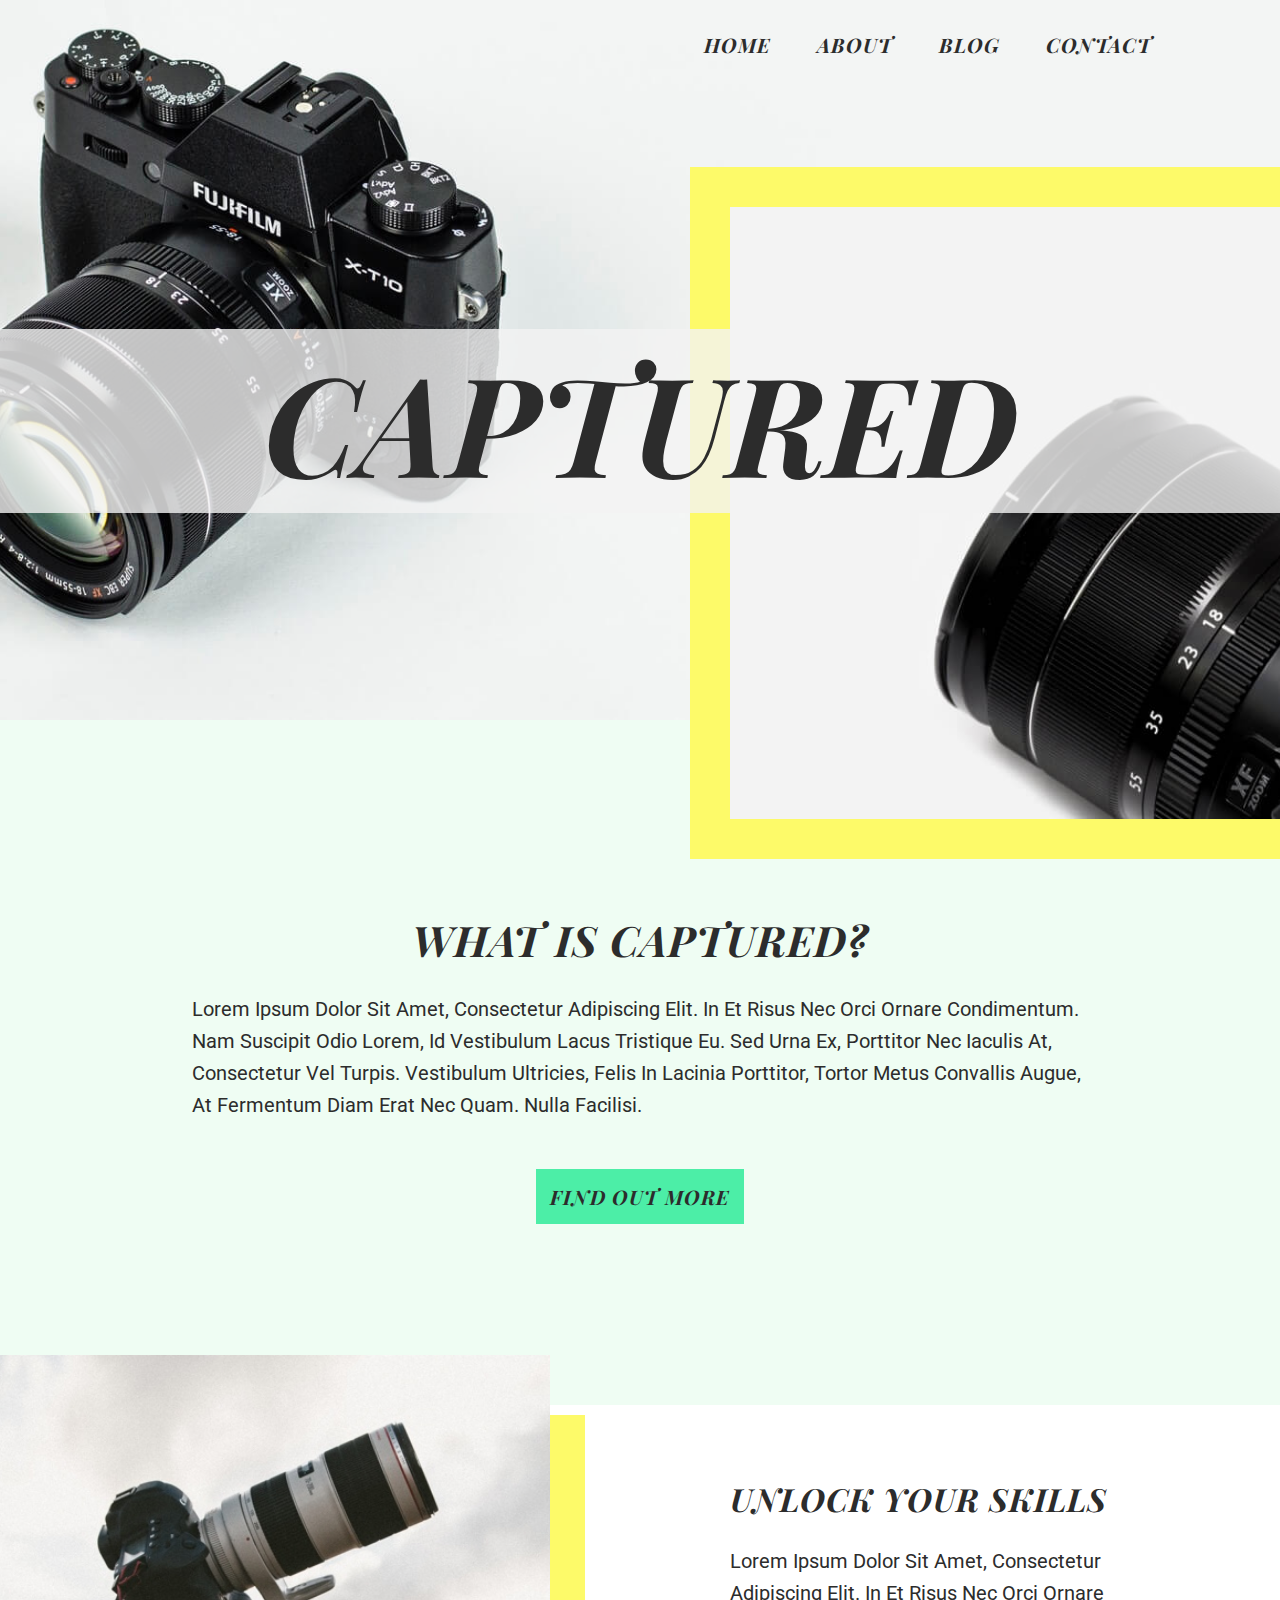
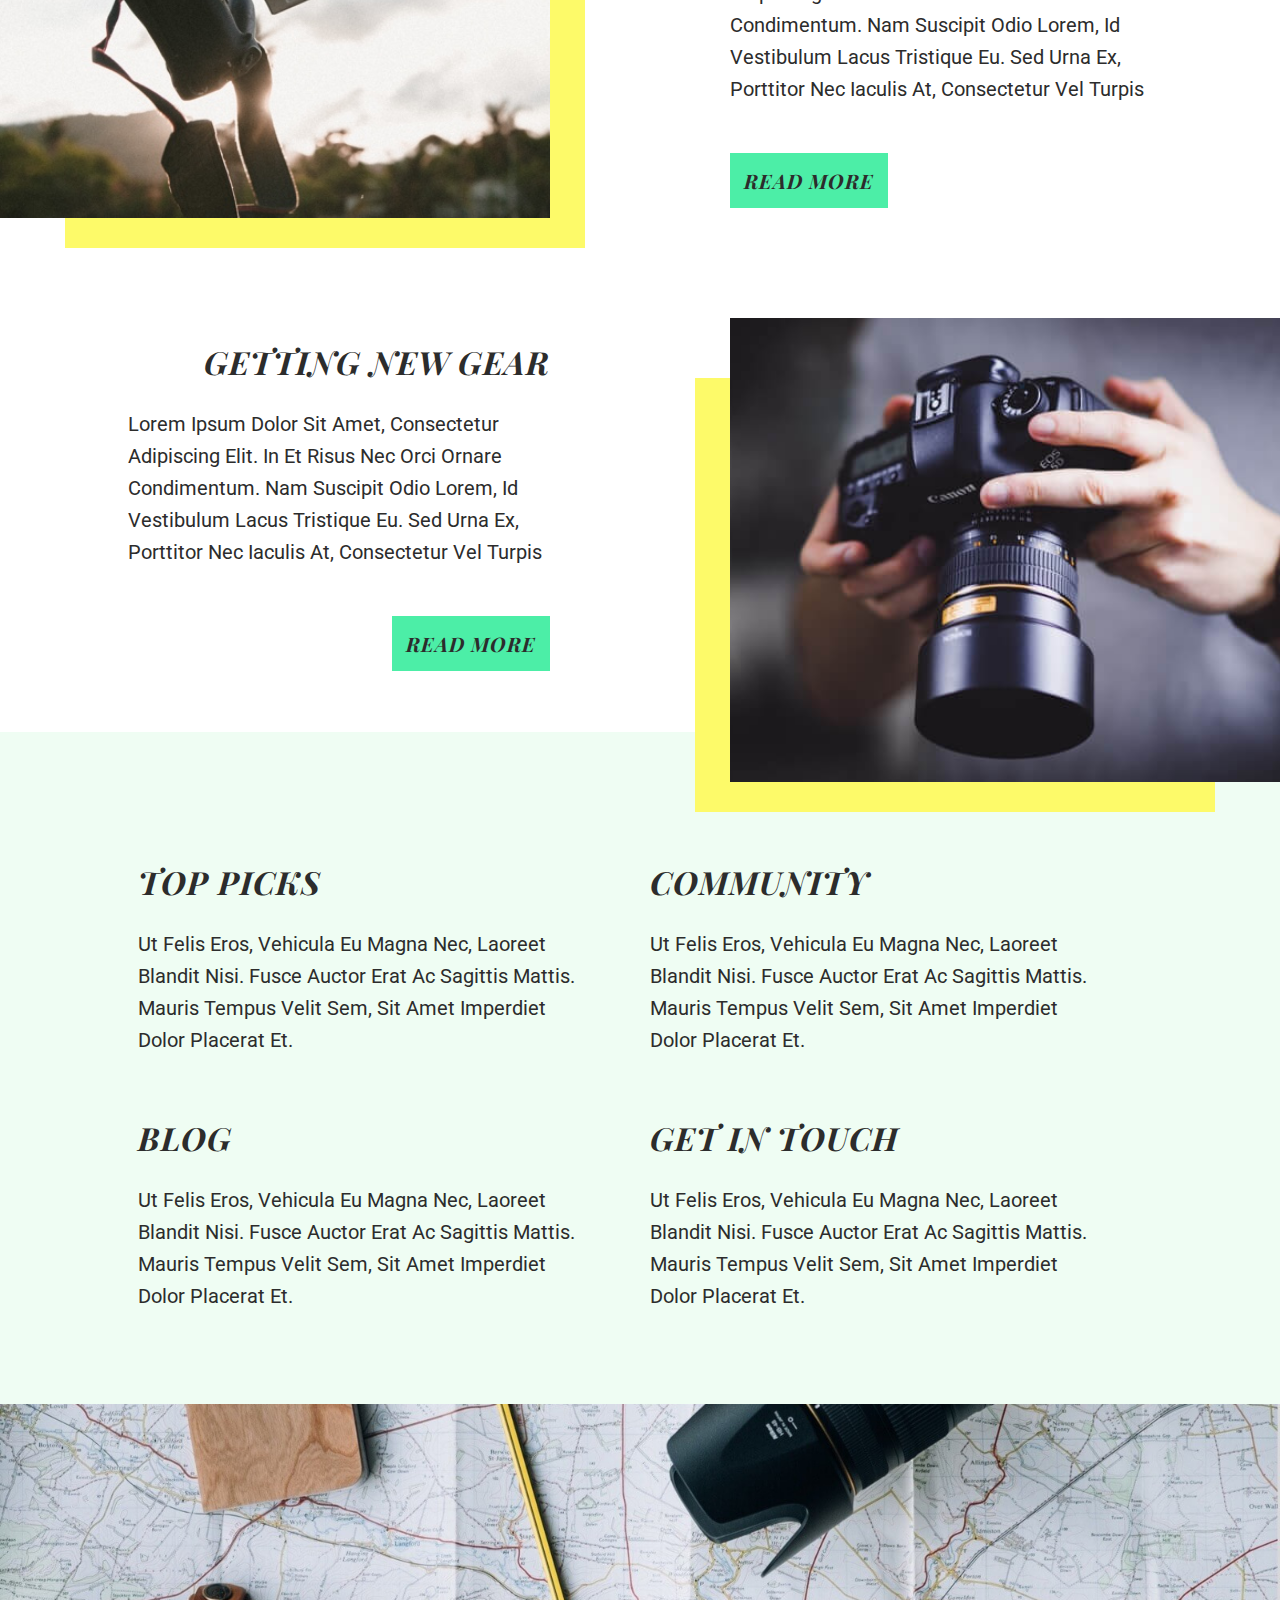
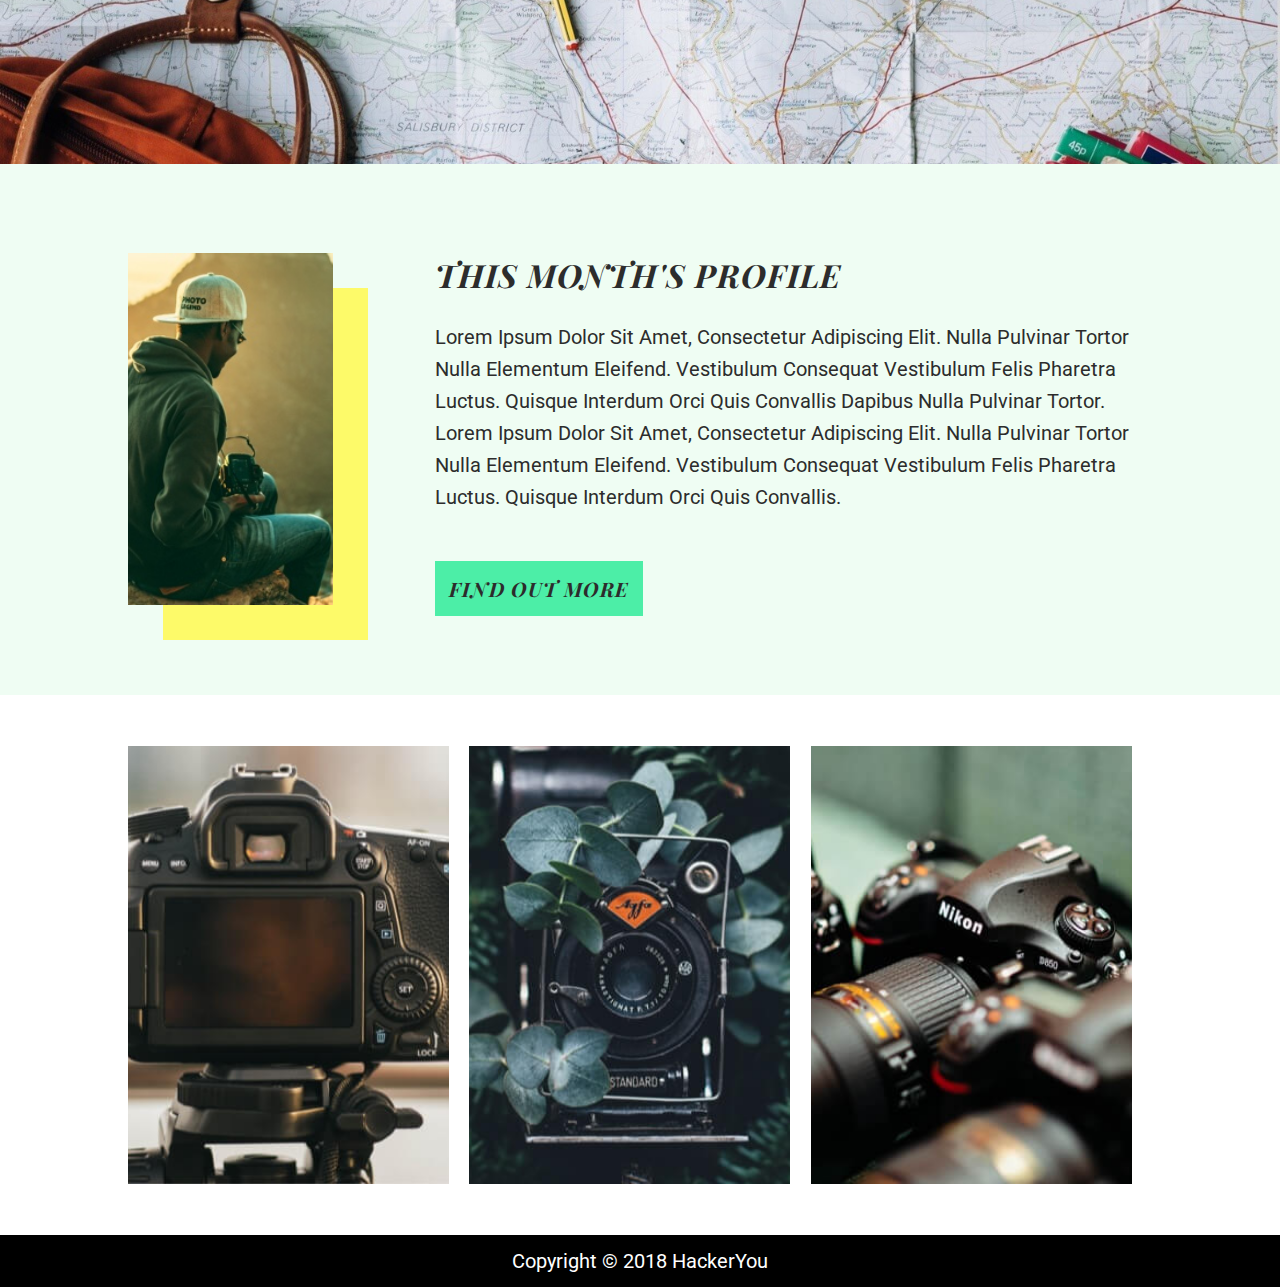
==== index.html @ b3a4dc5b "final project2 folders,files,assets,ingoredfiles" ====
<!DOCTYPE html>
<html lang="en">
<head>
    <meta charset="UTF-8">
    <meta name="viewport" content="width=device-width, initial-scale=1.0">
    <meta http-equiv="X-UA-Compatible" content="ie=edge">
    <title>Captured</title>
    <link rel="stylesheet" href="styles/style.css">
    <link href="https://fonts.googleapis.com/css?family=Playfair+Display:400,400i,700,700i,900,900i|Roboto:300,400,400i,500,500i,700,700i,900,900i" rel="stylesheet"> 
    <link rel="stylesheet" href="https://use.fontawesome.com/releases/v5.8.1/css/all.css" integrity="sha384-50oBUHEmvpQ+1lW4y57PTFmhCaXp0ML5d60M1M7uH2+nqUivzIebhndOJK28anvf" crossorigin="anonymous">
</head>
<body>
    <header class="homeHeader">
        <div class="navHeaderCon wrapper">
            <nav class="navHeader">
                <ul>
                    <li><a href="/Users/rush/Documents/Hackeryou/Project2.html:css/index.html">home</a></li>
                    <li><a href="/Users/rush/Documents/Hackeryou/Project2.html:css/index.html#about">about</a></li>
                    <li><a href="/Users/rush/Documents/Hackeryou/Project2.html:css/blog.html">blog</a></li>
                    <li><a href="/Users/rush/Documents/Hackeryou/Project2.html:css/contact.html">contact</a></li>    
                </ul>
            </nav>
        </div>
        <div class="homeMainTitle"> <h1>captured</h1> </div>
        <div class="homeHeaderBoximg"></div>
    </header>
    <section class="homeAboutCon" >
        <div id="about"  class="aboutText wrapper">
            <h2>what is captured?</h2>
            <p>Lorem ipsum dolor sit amet, consectetur adipiscing elit. In et risus nec orci ornare condimentum. Nam suscipit odio lorem, id vestibulum lacus tristique eu. Sed urna ex, porttitor nec iaculis at, consectetur vel turpis. Vestibulum ultricies, felis in lacinia porttitor, tortor metus convallis augue, at fermentum diam erat nec quam. Nulla facilisi.</p>
            <a href="#more" class="button">find out more</a>
        </div>      
    </section>
    <section class="homeBlog">

        <div class="homeBlogImg1">
            <div class="homeImgLeft"></div>
        </div>

        <div class="homeBlogTextCon wrapper">
            <div class="homeBlogText">
                <h3>unlock your skills</h3>
                <p>Lorem ipsum dolor sit amet, consectetur adipiscing elit. In et risus nec orci ornare condimentum. Nam suscipit odio lorem, id vestibulum lacus tristique eu. Sed urna ex, porttitor nec iaculis at, consectetur vel turpis</p>
                <a href="#more" class="button">read more</a>
            </div>
        </div>
        
    </section>
    <section class="homeBlog">
        <div class="homeBlogImg2">
            <div class="homeImgRight"></div>
        </div>   

        <div class="homeBlogTextCon2 wrapper">
            <div class="homeBlogText2">
                <h3>getting new gear</h3>
                <p>Lorem ipsum dolor sit amet, consectetur adipiscing elit. In et risus nec orci ornare condimentum. Nam suscipit odio lorem, id vestibulum lacus tristique eu. Sed urna ex, porttitor nec iaculis at, consectetur vel turpis</p>
                <a href="#more" class="button">read more</a>
            </div>
        </div>
    </section>
    <section class="homeProdValueSec">
        <div class="homeProdValueCon wrapper">
            <div class="homeProdValue">
                <div class="fa-stack ">
                    <i class="fa fa-circle fa-stack-2x icon"></i>
                    <i class="fas fa-camera fa-stack-1x icon"></i>
                </div>
                <div class="homeValueContent">
                    <h3>top picks</h3>
                    <p>Ut felis eros, vehicula eu magna nec, laoreet blandit nisi. Fusce auctor erat ac sagittis mattis. Mauris tempus velit sem, sit amet imperdiet dolor placerat et.</p>
                </div>
            </div>
            <div class="homeProdValue">
                <div class="fa-stack ">
                    <i class="fa fa-circle fa-stack-2x icon"></i>
                    <i class="fas fa-users fa-stack-1x icon"></i>
                </div>
                <div class="homeValueContent">
                    <h3>community</h3>
                    <p>Ut felis eros, vehicula eu magna nec, laoreet blandit nisi. Fusce auctor erat ac sagittis mattis. Mauris tempus velit sem, sit amet imperdiet dolor placerat et.</p>
                </div>
            </div>
            <div class="homeProdValue">
                <div class="fa-stack ">
                    <i class="fa fa-circle fa-stack-2x icon"></i>
                    <i class="fas fa-file fa-stack-1x icon"></i>
                </div>
                <div class="homeValueContent">
                    <h3>blog</h3>
                    <p>Ut felis eros, vehicula eu magna nec, laoreet blandit nisi. Fusce auctor erat ac sagittis mattis. Mauris tempus velit sem, sit amet imperdiet dolor placerat et.</p>
                </div>
            </div>
            <div class="homeProdValue">
                    <div class="fa-stack ">
                            <i class="fa fa-circle fa-stack-2x icon"></i>
                            <i class="fas fa-phone fa-stack-1x icon"></i>
                        </div>
                <div class="homeValueContent">
                    <h3>get in touch</h3>
                    <p>Ut felis eros, vehicula eu magna nec, laoreet blandit nisi. Fusce auctor erat ac sagittis mattis. Mauris tempus velit sem, sit amet imperdiet dolor placerat et.</p>
                </div>
            </div>
        </div>
    </section>
    <section class="homeMapImg"></section>
    <section class="homeShowCase">
        <div class="homeShowCaseCon wrapper">
            <div class="showCaseImg"></div>
            <div class="showCaseText">
                    <h3>this month's profile</h3>
                    <p>Lorem ipsum dolor sit amet, consectetur adipiscing elit. Nulla pulvinar tortor nulla elementum eleifend. Vestibulum consequat vestibulum felis pharetra luctus. Quisque interdum orci quis convallis dapibus nulla pulvinar tortor. Lorem ipsum dolor sit amet, consectetur adipiscing elit. Nulla pulvinar tortor nulla elementum eleifend. Vestibulum consequat vestibulum felis pharetra luctus. Quisque interdum orci quis convallis.</p>
                    <a href="#more" class="button">find out more</a>
            </div>
        </div>
    </section>
    <section class="homeGallery wrapper">
        <div class="gallImg1"></div>
        <div class="gallImg2"></div>
        <div class="gallImg3"></div>
    </section>
    <section class="copyright">
        <p>Copyright © 2018 HackerYou</p>
    </section>
</body>
</html>
---- styles/style.css ----
article, aside, details, figcaption, figure, footer, header, hgroup, nav, section, summary {
  display: block;
}

audio, canvas, video {
  display: inline-block;
}

audio:not([controls]) {
  display: none;
  height: 0;
}

[hidden] {
  display: none;
}

html {
  font-family: sans-serif;
  -webkit-text-size-adjust: 100%;
  -ms-text-size-adjust: 100%;
}

a:focus {
  outline: thin dotted;
}

a:active, a:hover {
  outline: 0;
}

h1 {
  font-size: 2em;
}

abbr[title] {
  border-bottom: 1px dotted;
}

b, strong {
  font-weight: 700;
}

dfn {
  font-style: italic;
}

mark {
  background: #ff0;
  color: #000;
}

code, kbd, pre, samp {
  font-family: monospace, serif;
  font-size: 1em;
}

pre {
  white-space: pre-wrap;
  word-wrap: break-word;
}

q {
  quotes: \201C \201D \2018 \2019;
}

small {
  font-size: 80%;
}

sub, sup {
  font-size: 75%;
  line-height: 0;
  position: relative;
  vertical-align: baseline;
}

sup {
  top: -.5em;
}

sub {
  bottom: -.25em;
}

img {
  border: 0;
}

svg:not(:root) {
  overflow: hidden;
}

fieldset {
  border: 1px solid silver;
  margin: 0 2px;
  padding: .35em .625em .75em;
}

button, input, select, textarea {
  font-family: inherit;
  font-size: 100%;
  margin: 0;
}

button, input {
  line-height: normal;
}

button, html input[type=button], input[type=reset], input[type=submit] {
  -webkit-appearance: button;
  cursor: pointer;
}

button[disabled], input[disabled] {
  cursor: default;
}

input[type=checkbox], input[type=radio] {
  -webkit-box-sizing: border-box;
          box-sizing: border-box;
  padding: 0;
}

input[type=search] {
  -webkit-appearance: textfield;
  -webkit-box-sizing: content-box;
  box-sizing: content-box;
}

input[type=search]::-webkit-search-cancel-button, input[type=search]::-webkit-search-decoration {
  -webkit-appearance: none;
}

textarea {
  overflow: auto;
  vertical-align: top;
}

table {
  border-collapse: collapse;
  border-spacing: 0;
}

body, figure {
  margin: 0;
}

legend, button::-moz-focus-inner, input::-moz-focus-inner {
  border: 0;
  padding: 0;
}

.clearfix:after {
  visibility: hidden;
  display: block;
  font-size: 0;
  content: '';
  clear: both;
  height: 0;
}

* {
  -webkit-box-sizing: border-box;
  box-sizing: border-box;
}

.visuallyHidden:not(:focus):not(:active) {
  position: absolute;
  width: 1px;
  height: 1px;
  margin: -1px;
  border: 0;
  padding: 0;
  white-space: nowrap;
  -webkit-clip-path: inset(100%);
          clip-path: inset(100%);
  clip: rect(0 0 0);
  overflow: hidden;
}

h1 {
  font-size: 6.9rem;
  color: #2c2c2c;
  font-weight: 700;
  font-style: italic;
  line-height: normal;
  font-family: "Playfair Display", serif;
  letter-spacing: normal;
  text-transform: uppercase;
}

.blogMainTitle h1,
.contactMainTitle h1 {
  font-size: 4.25rem;
  color: #2c2c2c;
  font-weight: 700;
  font-style: italic;
  line-height: normal;
  font-family: "Playfair Display", serif;
  letter-spacing: normal;
  text-transform: uppercase;
}

h2 {
  font-size: 2.1rem;
  color: #2c2c2c;
  font-weight: 700;
  font-style: italic;
  line-height: normal;
  font-family: "Playfair Display", serif;
  letter-spacing: 1px;
  text-transform: uppercase;
}

h3 {
  font-size: 1.6rem;
  color: #2c2c2c;
  font-weight: 700;
  font-style: italic;
  line-height: normal;
  font-family: "Playfair Display", serif;
  letter-spacing: 1px;
  text-transform: uppercase;
}

h4 {
  font-size: 1.25rem;
  color: #2c2c2c;
  font-weight: 700;
  font-style: italic;
  line-height: normal;
  font-family: "Playfair Display", serif;
  letter-spacing: 1px;
  text-transform: uppercase;
}

li a {
  font-size: 1rem;
  color: #2c2c2c;
  font-weight: 700;
  font-style: italic;
  line-height: 29px;
  font-family: "Playfair Display", serif;
  letter-spacing: 1px;
  text-transform: uppercase;
  text-decoration: none;
  color: #2c2c2c;
}

.button,
button {
  font-size: 1rem;
  color: #2c2c2c;
  font-weight: 700;
  font-style: italic;
  line-height: 32px;
  font-family: "Playfair Display", serif;
  letter-spacing: 1px;
  text-transform: uppercase;
  text-decoration: none;
}

p {
  font-size: 1rem;
  color: #2c2c2c;
  font-weight: normal;
  font-style: normal;
  line-height: 32px;
  font-family: "Roboto", sans-serif;
  letter-spacing: normal;
  text-transform: capitalize;
  text-align: left;
  padding: 25px 0 60px;
}

.blogBlogCon p {
  font-size: 1rem;
  color: #2c2c2c;
  font-weight: normal;
  font-style: normal;
  line-height: 32px;
  font-family: "Roboto", sans-serif;
  letter-spacing: normal;
  text-transform: capitalize;
  padding: 0;
}

.asideContent p {
  padding: 20px 0 40px;
}

.blogBlogContent .dateP {
  font-size: 1rem;
  color: #2c2c2c;
  font-weight: normal;
  font-style: normal;
  line-height: 32px;
  font-family: "Roboto", sans-serif;
  letter-spacing: normal;
  text-transform: capitalize;
  padding: 5px 0 10%;
}

.commentBox .dateP {
  margin-bottom: 15px;
}

.contactInfo p {
  padding: 0;
}

.email {
  font-size: 1.3rem;
  color: #2c2c2c;
  font-weight: 700;
  font-style: italic;
  line-height: normal;
  font-family: "Playfair Display", serif;
  letter-spacing: 1.1px;
  text-transform: uppercase;
  margin-top: 4%;
  margin-bottom: 5%;
}

input::-webkit-input-placeholder,
textarea::-webkit-input-placeholder {
  color: #2c2c2c;
  opacity: 1;
}

input:-ms-input-placeholder,
textarea:-ms-input-placeholder {
  color: #2c2c2c;
  opacity: 1;
}

input::-ms-input-placeholder,
textarea::-ms-input-placeholder {
  color: #2c2c2c;
  opacity: 1;
}

input::placeholder,
textarea::placeholder {
  color: #2c2c2c;
  opacity: 1;
}

#overflow {
  overflow-x: hidden;
}

.homeHeader {
  min-height: 80vh;
  text-align: center;
  background-image: url("../capturedFinalAssets/headerImage.jpg");
  background-size: cover;
  background-position: center;
  background-repeat: no-repeat;
}

.homeMainTitle {
  text-transform: uppercase;
  margin-top: 49vh;
  z-index: 2;
  position: relative;
}

.homeHeaderBoximg {
  background-image: url("../capturedFinalAssets/headerBoxImage.jpg");
  background-size: cover;
  background-position: center;
  background-repeat: no-repeat;
  position: absolute;
  right: 0;
  top: 0;
  width: 43vw;
  height: 68vh;
  z-index: 1;
  margin-top: 23vh;
  -webkit-box-shadow: 0 0 0 40px #fdfa69;
          box-shadow: 0 0 0 40px #fdfa69;
}

.homeAboutCon {
  background-color: #effdf3;
}

.aboutText {
  text-align: center;
  padding: 15% 5%;
}

.homeBlog {
  position: relative;
}

.homeBlogImg1,
.homeBlogImg2,
.homeImgLeft,
.homeImgRight {
  height: 100%;
}

.homeBlogImg1,
.homeBlogImg2 {
  width: 50%;
  position: absolute;
}

.homeImgLeft,
.homeImgRight {
  width: 100%;
}

.homeBlogImg1 {
  top: -50px;
  left: 0;
  padding-right: 90px;
}

.homeImgLeft {
  background-image: url("../capturedFinalAssets/leftImage.jpg");
  background-size: cover;
  background-position: center;
  background-repeat: no-repeat;
  -webkit-box-shadow: 50px 45px 0 -15px #fdfa69;
          box-shadow: 50px 45px 0 -15px #fdfa69;
}

.homeBlogImg2 {
  top: 50px;
  right: 0;
  padding-left: 90px;
}

.homeImgRight {
  background-image: url("../capturedFinalAssets/rightImage.jpg");
  background-size: cover;
  background-position: center;
  background-repeat: no-repeat;
  -webkit-box-shadow: -50px 45px 0 -15px #fdfa69;
          box-shadow: -50px 45px 0 -15px #fdfa69;
}

.homeBlogTextCon,
.homeBlogTextCon2 {
  display: -webkit-box;
  display: -ms-flexbox;
  display: flex;
}

.homeBlogTextCon {
  -webkit-box-pack: end;
      -ms-flex-pack: end;
          justify-content: flex-end;
}

.homeBlogText,
.homeBlogText2 {
  width: 50%;
}

.homeBlogText {
  margin-left: 5%;
  padding: 7% 0 7% 90px;
}

.homeBlogText2 {
  padding: 7% 90px 7% 0;
  text-align: right;
}

.homeProdValueSec {
  background-color: #effdf3;
  padding: 10% 0 2.5%;
}

.homeProdValueCon,
.homeProdValue {
  display: -webkit-box;
  display: -ms-flexbox;
  display: flex;
}

.homeProdValueCon {
  -ms-flex-wrap: wrap;
      flex-wrap: wrap;
}

.homeProdValue {
  width: 50%;
}

.homeProdValue .fa-stack {
  margin-right: 10px;
}

.homeProdValue .fa-circle {
  color: #4ceea7;
}

.homeValueContent {
  width: calc(90% - 10px);
}

.homeMapImg {
  min-height: 40vh;
  background-image: url("../capturedFinalAssets/banner.jpg ");
  background-size: cover;
  background-position: center;
  background-repeat: no-repeat;
}

.homeShowCase {
  background-color: #effdf3;
}

.homeShowCaseCon {
  display: -webkit-box;
  display: -ms-flexbox;
  display: flex;
  padding: 7% 0;
}

.homeShowCaseCon .showCaseText {
  width: 70%;
}

.homeShowCaseCon .showCaseImg {
  width: calc(30% - 10%);
  margin-right: 10%;
  background-image: url("../capturedFinalAssets/smallBox.jpg");
  background-size: cover;
  background-position: center;
  background-repeat: no-repeat;
  -webkit-box-shadow: 35px 35px 0 0px #fdfa69;
          box-shadow: 35px 35px 0 0px #fdfa69;
}

.homeGallery {
  display: -webkit-box;
  display: -ms-flexbox;
  display: flex;
  height: 60vh;
  padding: 4% 0;
}

.homeGallery div {
  width: calc((100% / 3) - 1%);
  margin-right: 2%;
}

.gallImg1 {
  background-image: url("../capturedFinalAssets/galleryImage1.jpg");
  background-size: cover;
  background-position: center;
  background-repeat: no-repeat;
}

.gallImg2 {
  background-image: url("../capturedFinalAssets/galleryImage2.jpg");
  background-size: cover;
  background-position: center;
  background-repeat: no-repeat;
}

.gallImg3 {
  background-image: url("../capturedFinalAssets/galleryImage3.jpg");
  background-size: cover;
  background-position: center;
  background-repeat: no-repeat;
  margin-right: none;
}

.blogHeader {
  min-height: 80vh;
  background-image: url("../capturedFinalAssets/blogHeader.jpg");
  background-size: cover;
  background-position: center;
  background-repeat: no-repeat;
}

.blogMainTitle {
  display: inline-block;
  margin: 25vh 45% 0;
}

.blogBody {
  background-color: #effdf3;
  position: relative;
}

.blogBlogCon {
  display: -webkit-box;
  display: -ms-flexbox;
  display: flex;
}

.blogAside {
  width: 35%;
}

.blogMain {
  width: 65%;
}

.blogContentImg {
  min-height: 70vh;
  background-image: url("../capturedFinalAssets/blogPostImage.jpg");
  background-size: cover;
  background-position: center;
  background-repeat: no-repeat;
  margin-top: -30vh;
  position: relative;
  width: 63vw;
  left: 25px;
  bottom: 25px;
  -webkit-box-shadow: -45px 45px 0 -20px #fdfa69;
          box-shadow: -45px 45px 0 -20px #fdfa69;
}

.blogBlogContent {
  padding-top: 7%;
  padding-left: 6%;
  border-left: 5px solid #fdfa69;
  border-bottom: 5px solid #fdfa69;
}

.blogAside {
  padding-right: 50px;
}

.blogAside .asideContent {
  margin-top: 12vh;
  margin-right: 20px;
  background: #fafafa;
  padding: 36vh 20px 4%;
}

.asideContentImg {
  background-image: url("../capturedFinalAssets/sideBlogImage.jpg");
  background-size: cover;
  background-position: center;
  background-repeat: no-repeat;
  height: 38vh;
  position: absolute;
  width: 32vw;
  top: 9vh;
}

.asideContent ul {
  padding-left: 2%;
  padding-top: 7%;
  padding-bottom: 7%;
  line-height: 33px;
  list-style-type: none;
}

.asideContent ul li::before {
  content: "\2022";
  display: inline-block;
  width: 1rem;
  color: #4ceea7;
}

.commentBox,
.blogComments {
  margin-top: 5%;
}

.blogComments {
  padding-left: 5%;
}

.commentBox {
  display: -webkit-box;
  display: -ms-flexbox;
  display: flex;
}

.commentText,
.commentImg {
  padding: 0 0 10%;
}

.comment1Img,
.comment2Img {
  width: calc(20% - 4%);
  margin-right: 4%;
  height: 100px;
}

.comment1Img {
  background-image: url("../capturedFinalAssets/comment1.jpg");
  background-size: cover;
  background-position: center;
  background-repeat: no-repeat;
}

.comment2Img {
  background-image: url("../capturedFinalAssets/comment2.jpg");
  background-size: cover;
  background-position: center;
  background-repeat: no-repeat;
}

.commentText {
  width: 80%;
}

.blogFnameInput {
  width: 45%;
}

.blogEmailInput {
  width: calc(55% - 60px);
  margin-left: 60px;
}

.blogFnameInput,
.blogEmailInput {
  border: none;
  border-bottom: 2px solid #4ceea7;
}

.blogCommentInput {
  width: 100%;
  border: 2px solid #4ceea7;
  height: 200px;
}

.blogCommentInput,
.blogFnameInput,
.blogEmailInput {
  background-color: #effdf3;
  margin-bottom: 3%;
  padding: 3%;
}

.contactHeader {
  background-image: url("../capturedFinalAssets/contactHeader.jpg");
  background-size: cover;
  background-position: center;
  background-repeat: no-repeat;
  min-height: 70vh;
  text-align: center;
}

.contactMainTitle {
  margin: 6% auto;
}

.contactBodyConCon {
  background-color: #effdf3;
}

.contactBodyCon {
  display: -webkit-box;
  display: -ms-flexbox;
  display: flex;
}

.contactInfo {
  width: 26%;
  margin-top: 15vh;
}

.contactForm {
  width: 74%;
}

i {
  font-size: 1.2rem;
  color: #2c2c2c;
}

.socialmedia {
  margin-bottom: 1%;
}

.socialmedia i:hover,
.socialmedia i:focus {
  color: #267753;
}

.socialmedia i:active {
  color: #fdfa69;
}

.fab {
  padding-right: 3%;
}

.contactFormCon {
  background: #fafafa;
  padding: 5%;
  -webkit-box-shadow: -35px 35px 0 0 #fdfa69;
          box-shadow: -35px 35px 0 0 #fdfa69;
  min-height: 65vh;
  margin-top: -30vh;
}

.contactFnameInput {
  width: 45%;
}

.contactEmailInput {
  width: calc(55% - 60px);
  margin-left: 60px;
}

.contactFnameInput,
.contactEmailInput {
  border: none;
}

.contactFnameInput,
.contactEmailInput,
.contactCommentInput {
  border-bottom: 2px solid #4ceea7;
}

.contactCommentInput {
  width: 100%;
  border: 2px solid #4ceea7;
  height: 300px;
}

.contactCommentInput,
.contactFnameInput,
.contactEmailInput {
  background-color: #fafafa;
  margin-bottom: 3%;
  padding: 3% 3% 0;
}

html {
  font-size: 125%;
}

* {
  margin: 0;
  padding: 0;
}

.wrapper {
  max-width: 3840px;
  width: 80%;
  margin: 0 auto;
}

.navHeaderCon {
  display: -webkit-box;
  display: -ms-flexbox;
  display: flex;
  -webkit-box-align: end;
      -ms-flex-align: end;
          align-items: flex-end;
  -webkit-box-orient: vertical;
  -webkit-box-direction: normal;
      -ms-flex-direction: column;
          flex-direction: column;
  text-align: center;
}

.navHeader {
  width: 50%;
  margin-top: 30px;
}

.navHeader ul {
  display: -webkit-box;
  display: -ms-flexbox;
  display: flex;
  -webkit-box-pack: end;
      -ms-flex-pack: end;
          justify-content: flex-end;
  list-style: none;
}

.navHeader ul li {
  margin-left: 9%;
}

.navHeader ul li:hover,
.navHeader ul li:focus {
  text-decoration: underline;
  -webkit-text-decoration-color: #4ceea7;
          text-decoration-color: #4ceea7;
}

.navHeader ul li:active a {
  color: #267753;
}

form {
  display: -webkit-box;
  display: -ms-flexbox;
  display: flex;
  -ms-flex-wrap: wrap;
      flex-wrap: wrap;
  margin-bottom: 10%;
}

button,
.button {
  background-color: #4ceea7;
}

button {
  width: 100%;
  border: none;
  cursor: pointer;
  padding: 7px;
}

.button {
  padding: 14px;
}

button:hover,
.button:hover,
button:focus,
.button:focus {
  background-color: #267753;
}

button:active,
.button:active {
  background-color: #fafafa;
}

.copyright {
  background-color: black;
}

.copyright p {
  color: white;
  padding: 10px 0;
  text-align: center;
}

@media (min-width: 1920) and (max-width: 38px) {
  .asideContentImg {
    width: 38vw;
  }
}

@media (max-width: 1573px) {
  .homeMainTitle {
    background-color: rgba(243, 243, 243, 0.8);
    margin-top: 30vh;
  }
  .contactBodyCon {
    -webkit-box-orient: vertical;
    -webkit-box-direction: reverse;
        -ms-flex-direction: column-reverse;
            flex-direction: column-reverse;
  }
  .contactForm {
    margin: 0 auto;
  }
  .contactFormCon {
    -webkit-box-shadow: none;
            box-shadow: none;
    padding: 2%;
    border: 5px solid #4ceea7;
    margin: 2% 0 0;
  }
  .contactInfo {
    width: 100%;
    margin-top: 2vh;
    text-align: center;
  }
  .contactInfo .fab {
    padding: 0% 3%;
    font-size: 2rem;
  }
  .contactInfo p {
    text-align: center;
  }
}

@media (max-width: 1000px) {
  .blogBlogCon {
    display: block;
  }
  .asideContentImg {
    display: none;
  }
  .blogAside {
    width: 100%;
  }
  .blogAside {
    padding: 0;
  }
  .blogAside .asideContent {
    margin: 0;
    background: #effdf3;
    padding: 10% 5% 0;
    text-align: center;
  }
  .blogMain {
    width: 100%;
  }
  .blogContentImg {
    min-height: 40vh;
    margin-top: 0;
    position: relative;
    width: 100%;
    left: 0;
    bottom: 0;
    -webkit-box-shadow: none;
            box-shadow: none;
  }
  .recentPostsMobile {
    display: none;
  }
  .blogBlogContent {
    padding: 7% 5%;
    border-right: 5px solid #fdfa69;
  }
}

@media (max-width: 900px) {
  .homeHeaderBoximg {
    display: none;
  }
  .homeHeader {
    background-position: 4%;
  }
  .homeBlogImg1,
  .homeBlogImg2 {
    padding: 0;
    top: 0;
  }
  .homeImgLeft,
  .homeImgRight {
    -webkit-box-shadow: none;
            box-shadow: none;
  }
  .blogHeader {
    min-height: 50vh;
  }
  .blogMainTitle {
    margin: 10vh auto 0;
  }
}

@media (max-width: 780px) {
  .homeHeader .navHeaderCon {
    width: 100%;
    background: rgba(243, 243, 243, 0.8);
  }
  .homeHeader .navHeader {
    margin: 20px 30px;
  }
  .homeBlog {
    position: static;
  }
  .homeMainTitle h1 {
    font-size: 3.9rem;
  }
  .homeBlogImg1,
  .homeBlogImg2 {
    width: 100%;
    height: 30vh;
    position: static;
  }
  .homeBlogText,
  .homeBlogText2 {
    width: 100%;
    padding: 7% 0;
    margin: 0;
    text-align: center;
  }
  .homeProdValueCon {
    display: block;
  }
  .homeProdValue {
    width: 100%;
  }
  .homeShowCaseCon {
    display: block;
    padding: 7% 0;
  }
  .homeShowCaseCon .showCaseText {
    width: 100%;
    margin-top: 5%;
    text-align: center;
  }
  .homeShowCaseCon .showCaseImg {
    height: 30vh;
    width: 100%;
    margin: 0 auto;
    -webkit-box-shadow: none;
            box-shadow: none;
    background-size: contain;
  }
  .homeGallery {
    display: block;
    height: auto;
  }
  .homeGallery .gallImg1 {
    width: 100%;
    height: 40vh;
  }
  .gallImg2,
  .gallImg3 {
    display: none;
  }
  .contactMainTitle h1 {
    font-size: 4rem;
  }
  .contactFormCon {
    border: none;
  }
  .contactForm {
    width: 100%;
  }
  .mobileFormWidth {
    width: 100%;
    margin-left: 0;
  }
}

@media (max-width: 480px) {
  .wrapper {
    width: 90%;
  }
  .homeHeader .navHeader,
  .navHeader {
    margin: 10px 0;
  }
  .navHeaderCon {
    display: -webkit-box;
    display: -ms-flexbox;
    display: flex;
    -webkit-box-pack: center;
        -ms-flex-pack: center;
            justify-content: center;
  }
  .navHeader {
    width: 100%;
  }
  .navHeader ul {
    display: -webkit-box;
    display: -ms-flexbox;
    display: flex;
    -ms-flex-pack: distribute;
        justify-content: space-around;
    -ms-flex-wrap: wrap;
        flex-wrap: wrap;
  }
  .navHeader ul li {
    width: 50%;
    margin: 10px 0;
  }
  .homeMainTitle h1 {
    font-size: 3rem;
  }
  .blogBlogContent h2 {
    font-size: 1.5rem;
  }
  .blogComments {
    padding-left: 0%;
  }
  .commentBox {
    display: block;
    margin-top: 5%;
  }
  .commentText {
    width: 100%;
  }
  .commentBox p {
    text-align: center;
  }
  .comment1Img,
  .comment2Img {
    width: 50%;
    margin: 0 auto 10px;
    min-height: 20vh;
  }
}
/*# sourceMappingURL=style.css.map */
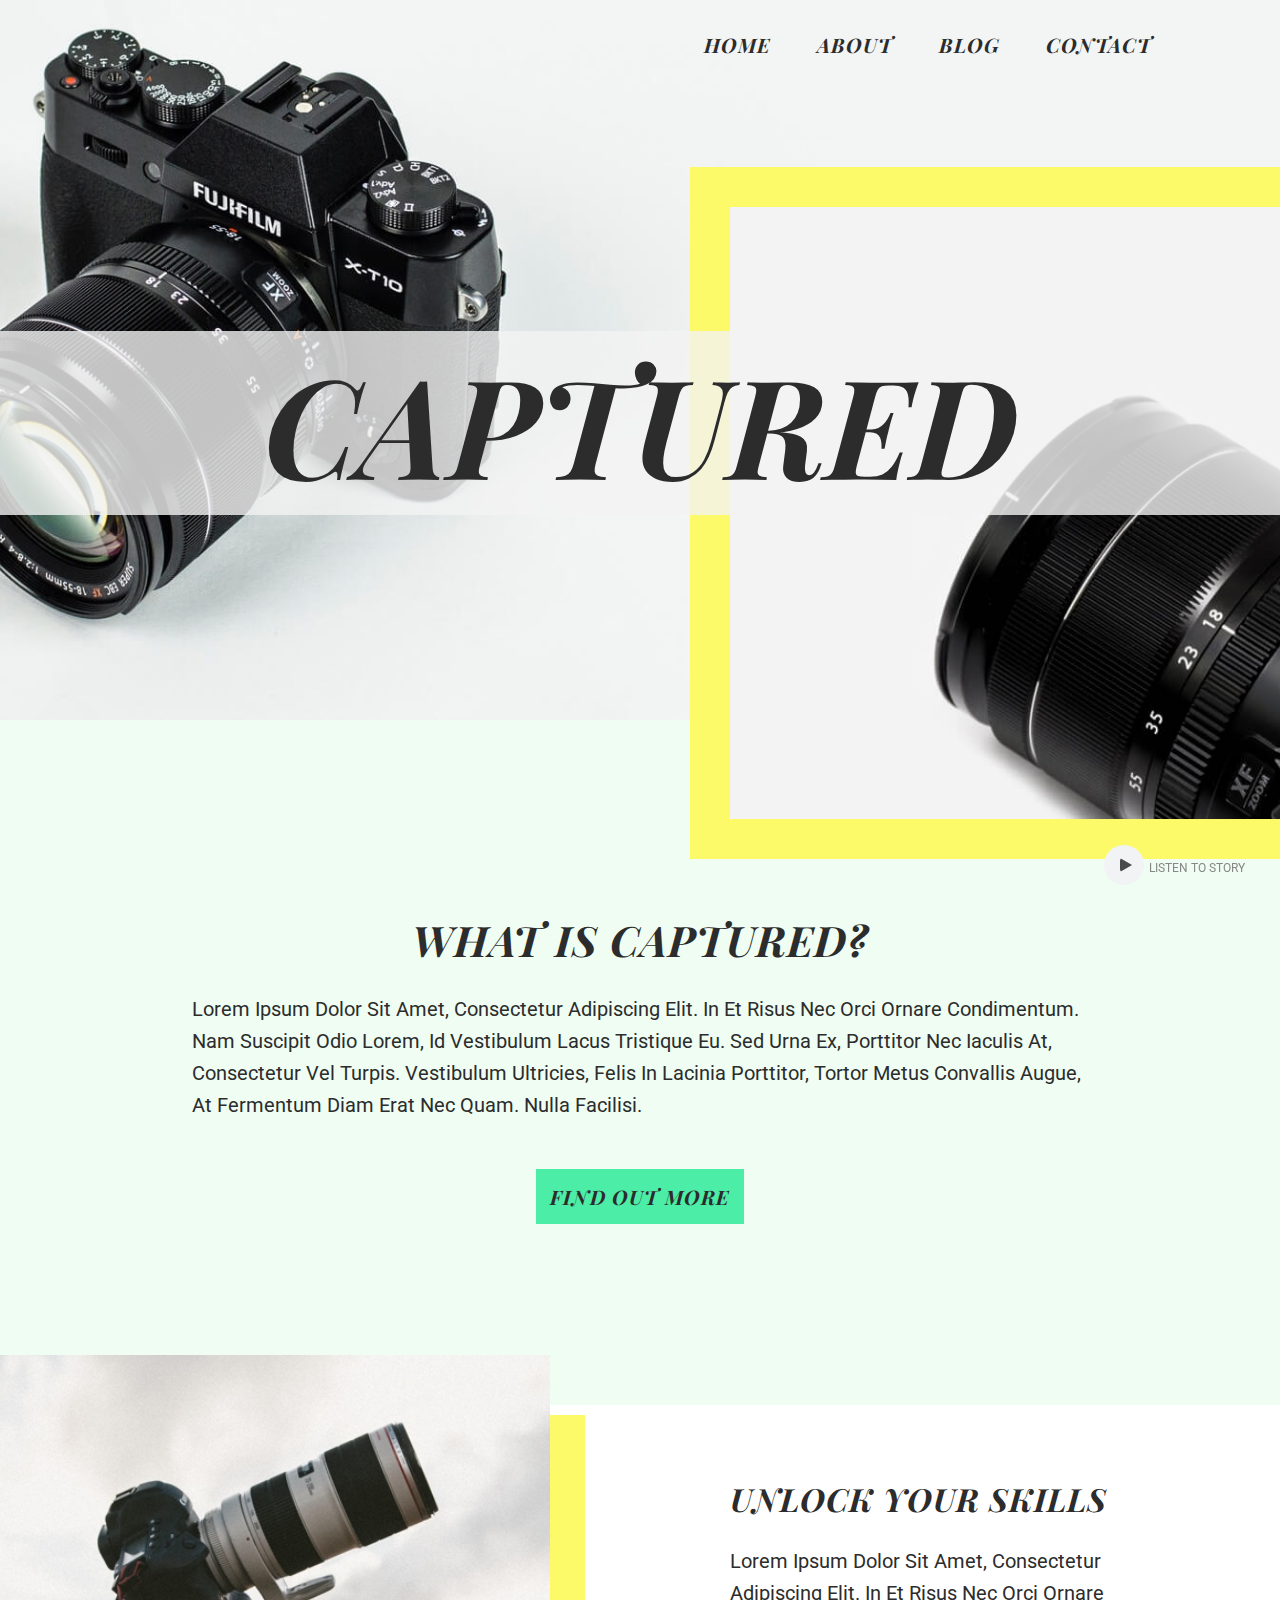
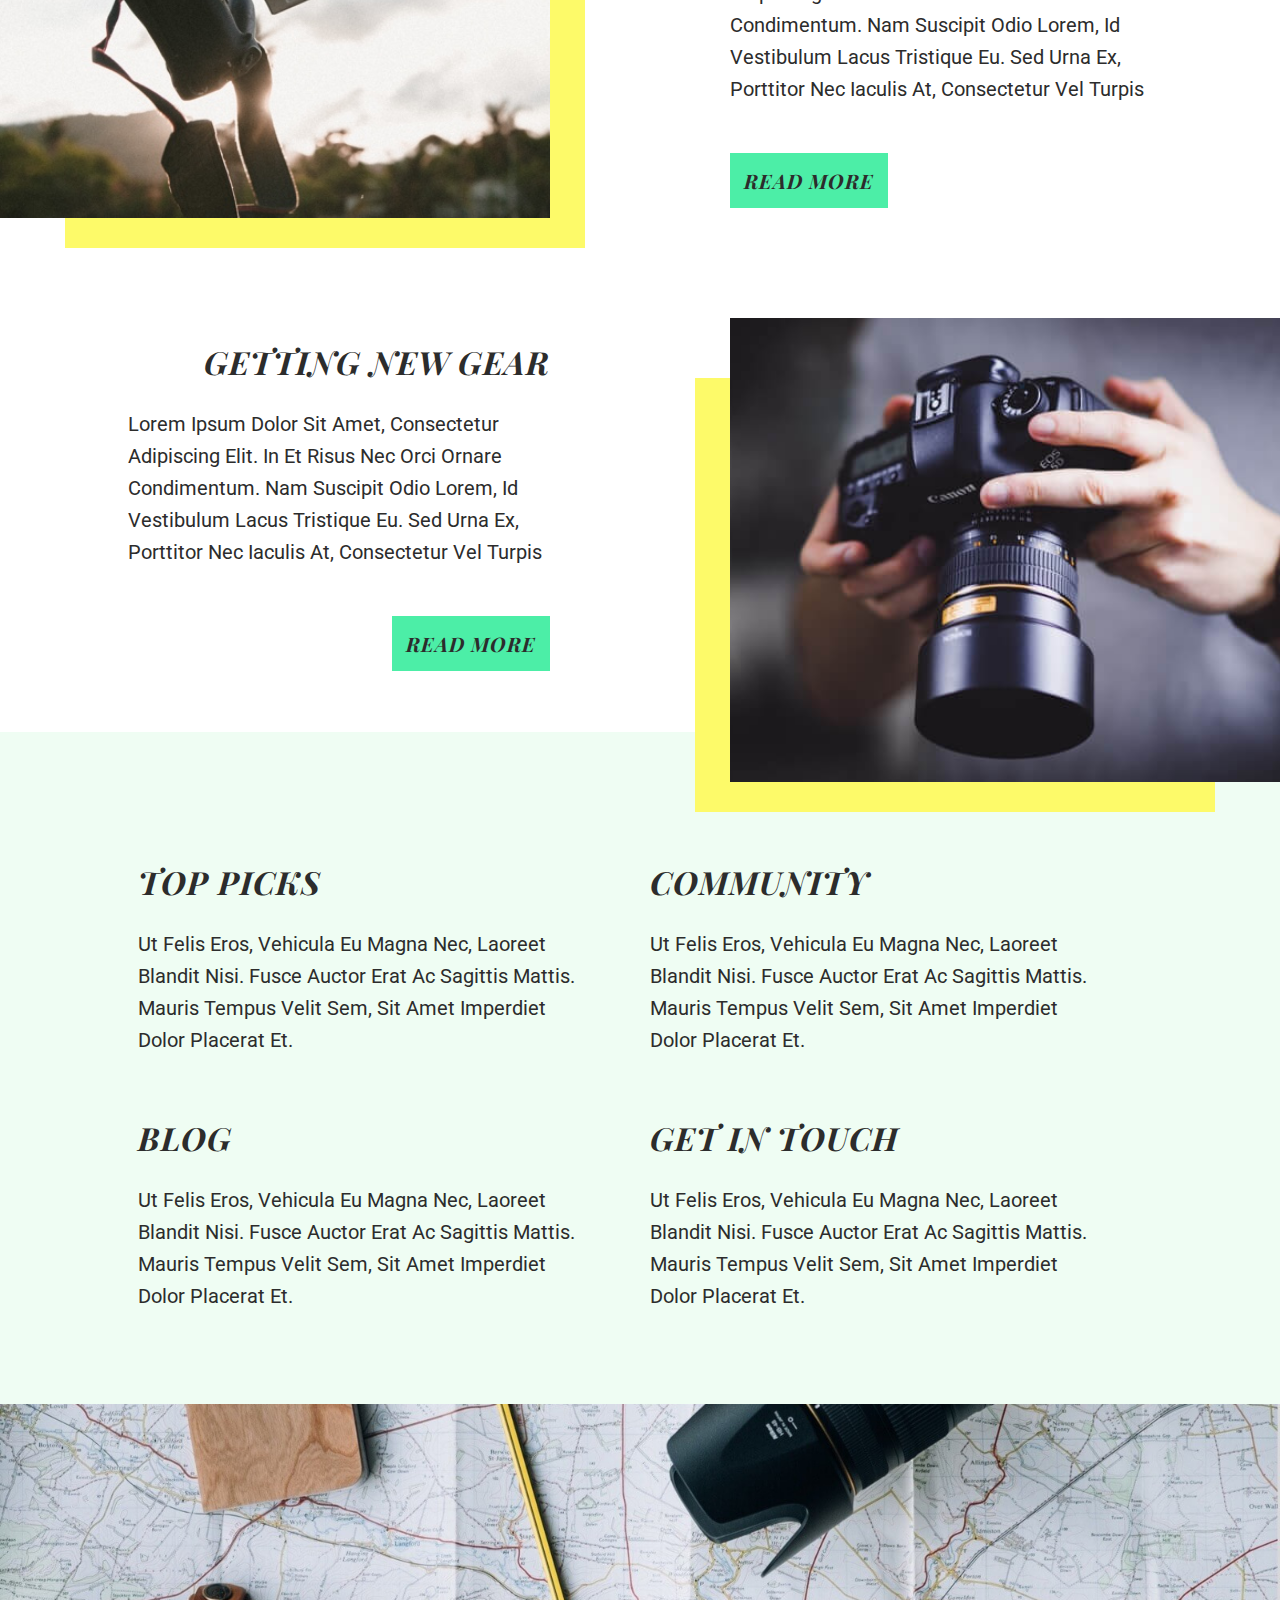
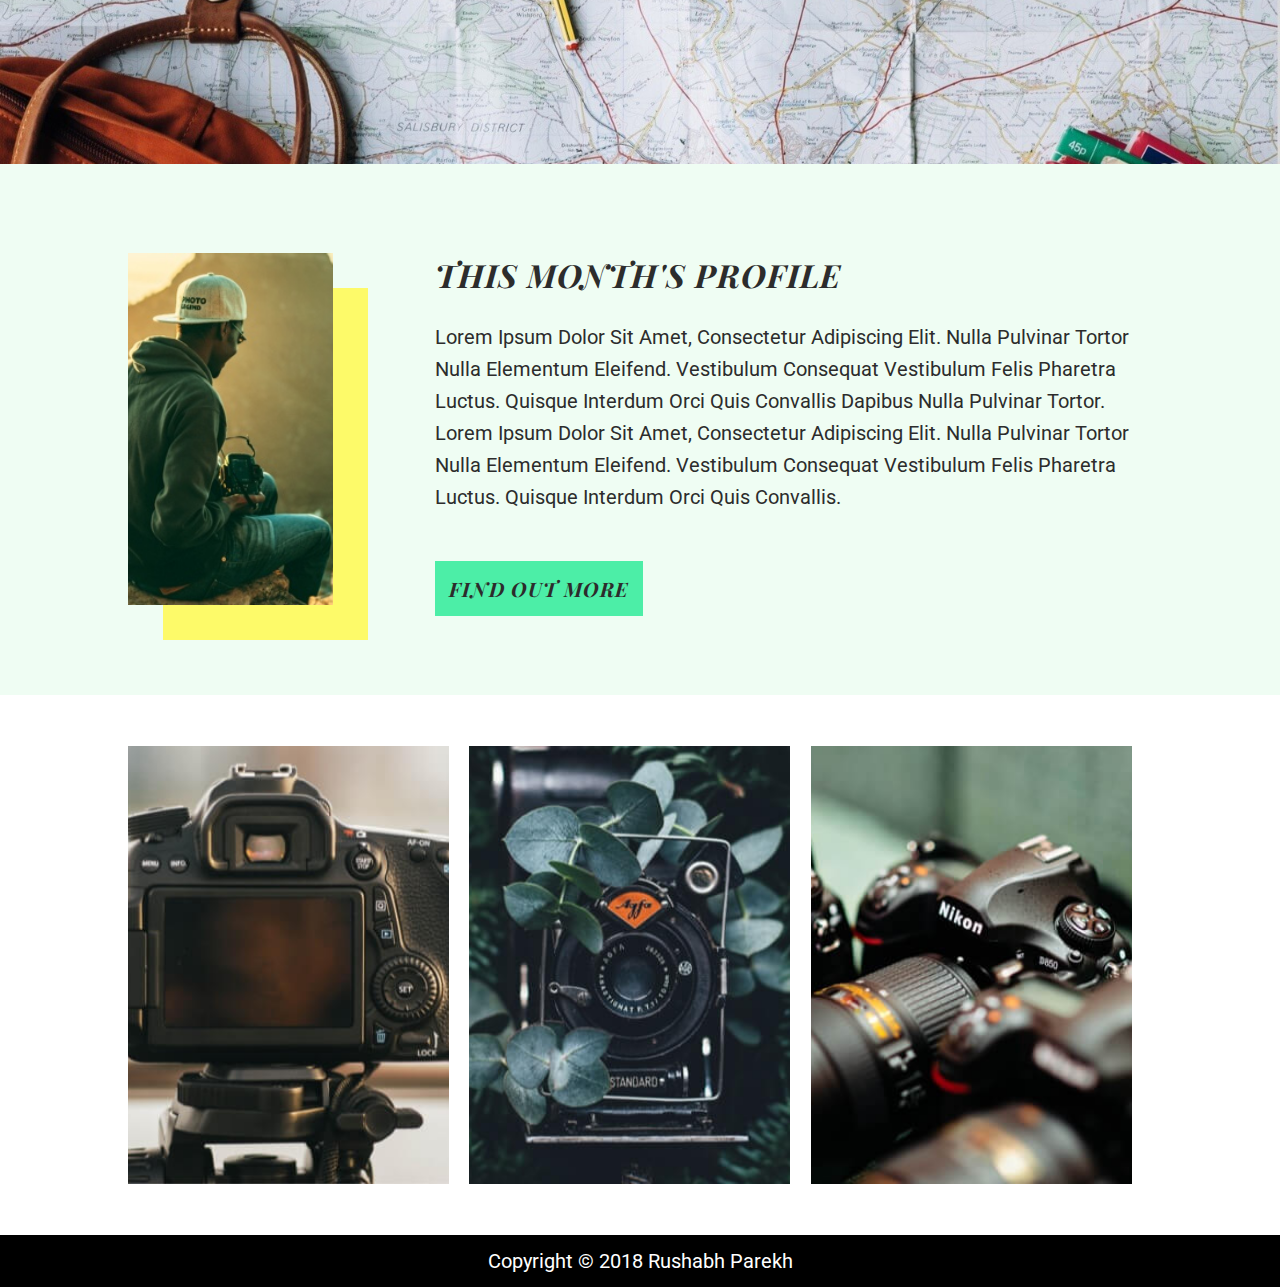
==== commit 77f05deb: "adding fixed audio player" ====
--- a/index.html
+++ b/index.html
@@ -1,35 +1,45 @@
 <!DOCTYPE html>
 <html lang="en">
+
 <head>
     <meta charset="UTF-8">
     <meta name="viewport" content="width=device-width, initial-scale=1.0">
     <meta http-equiv="X-UA-Compatible" content="ie=edge">
     <title>Captured</title>
     <link rel="stylesheet" href="styles/style.css">
-    <link href="https://fonts.googleapis.com/css?family=Playfair+Display:400,400i,700,700i,900,900i|Roboto:300,400,400i,500,500i,700,700i,900,900i" rel="stylesheet"> 
-    <link rel="stylesheet" href="https://use.fontawesome.com/releases/v5.8.1/css/all.css" integrity="sha384-50oBUHEmvpQ+1lW4y57PTFmhCaXp0ML5d60M1M7uH2+nqUivzIebhndOJK28anvf" crossorigin="anonymous">
+    <link
+        href="https://fonts.googleapis.com/css?family=Playfair+Display:400,400i,700,700i,900,900i|Roboto:300,400,400i,500,500i,700,700i,900,900i"
+        rel="stylesheet">
+    <link rel="stylesheet" href="https://use.fontawesome.com/releases/v5.8.1/css/all.css"
+        integrity="sha384-50oBUHEmvpQ+1lW4y57PTFmhCaXp0ML5d60M1M7uH2+nqUivzIebhndOJK28anvf" crossorigin="anonymous">
 </head>
+
 <body>
     <header class="homeHeader">
         <div class="navHeaderCon wrapper">
             <nav class="navHeader">
                 <ul>
-                    <li><a href="/Users/rush/Documents/Hackeryou/Project2.html:css/index.html">home</a></li>
-                    <li><a href="/Users/rush/Documents/Hackeryou/Project2.html:css/index.html#about">about</a></li>
-                    <li><a href="/Users/rush/Documents/Hackeryou/Project2.html:css/blog.html">blog</a></li>
-                    <li><a href="/Users/rush/Documents/Hackeryou/Project2.html:css/contact.html">contact</a></li>    
+                    <li><a href="index.html">home</a></li>
+                    <li><a href="index.html#about">about</a></li>
+                    <li><a href="blog.html">blog</a></li>
+                    <li><a href="contact.html">contact</a></li>
                 </ul>
             </nav>
         </div>
-        <div class="homeMainTitle"> <h1>captured</h1> </div>
+        <div class="homeMainTitle">
+            <h1>captured</h1>
+        </div>
         <div class="homeHeaderBoximg"></div>
     </header>
-    <section class="homeAboutCon" >
-        <div id="about"  class="aboutText wrapper">
+    <section class="homeAboutCon">
+        <div id="about" class="aboutText wrapper">
             <h2>what is captured?</h2>
-            <p>Lorem ipsum dolor sit amet, consectetur adipiscing elit. In et risus nec orci ornare condimentum. Nam suscipit odio lorem, id vestibulum lacus tristique eu. Sed urna ex, porttitor nec iaculis at, consectetur vel turpis. Vestibulum ultricies, felis in lacinia porttitor, tortor metus convallis augue, at fermentum diam erat nec quam. Nulla facilisi.</p>
+            <p>Lorem ipsum dolor sit amet, consectetur adipiscing elit. In et risus nec orci ornare condimentum. Nam
+                suscipit odio lorem, id vestibulum lacus tristique eu. Sed urna ex, porttitor nec iaculis at,
+                consectetur vel turpis. Vestibulum ultricies, felis in lacinia porttitor, tortor metus convallis augue,
+                at fermentum diam erat nec quam. Nulla facilisi.</p>
             <a href="#more" class="button">find out more</a>
-        </div>      
+        </div>
     </section>
     <section class="homeBlog">
 
@@ -40,21 +50,25 @@
         <div class="homeBlogTextCon wrapper">
             <div class="homeBlogText">
                 <h3>unlock your skills</h3>
-                <p>Lorem ipsum dolor sit amet, consectetur adipiscing elit. In et risus nec orci ornare condimentum. Nam suscipit odio lorem, id vestibulum lacus tristique eu. Sed urna ex, porttitor nec iaculis at, consectetur vel turpis</p>
+                <p>Lorem ipsum dolor sit amet, consectetur adipiscing elit. In et risus nec orci ornare condimentum. Nam
+                    suscipit odio lorem, id vestibulum lacus tristique eu. Sed urna ex, porttitor nec iaculis at,
+                    consectetur vel turpis</p>
                 <a href="#more" class="button">read more</a>
             </div>
         </div>
-        
+
     </section>
     <section class="homeBlog">
         <div class="homeBlogImg2">
             <div class="homeImgRight"></div>
-        </div>   
+        </div>
 
         <div class="homeBlogTextCon2 wrapper">
             <div class="homeBlogText2">
                 <h3>getting new gear</h3>
-                <p>Lorem ipsum dolor sit amet, consectetur adipiscing elit. In et risus nec orci ornare condimentum. Nam suscipit odio lorem, id vestibulum lacus tristique eu. Sed urna ex, porttitor nec iaculis at, consectetur vel turpis</p>
+                <p>Lorem ipsum dolor sit amet, consectetur adipiscing elit. In et risus nec orci ornare condimentum. Nam
+                    suscipit odio lorem, id vestibulum lacus tristique eu. Sed urna ex, porttitor nec iaculis at,
+                    consectetur vel turpis</p>
                 <a href="#more" class="button">read more</a>
             </div>
         </div>
@@ -68,7 +82,8 @@
                 </div>
                 <div class="homeValueContent">
                     <h3>top picks</h3>
-                    <p>Ut felis eros, vehicula eu magna nec, laoreet blandit nisi. Fusce auctor erat ac sagittis mattis. Mauris tempus velit sem, sit amet imperdiet dolor placerat et.</p>
+                    <p>Ut felis eros, vehicula eu magna nec, laoreet blandit nisi. Fusce auctor erat ac sagittis mattis.
+                        Mauris tempus velit sem, sit amet imperdiet dolor placerat et.</p>
                 </div>
             </div>
             <div class="homeProdValue">
@@ -78,7 +93,8 @@
                 </div>
                 <div class="homeValueContent">
                     <h3>community</h3>
-                    <p>Ut felis eros, vehicula eu magna nec, laoreet blandit nisi. Fusce auctor erat ac sagittis mattis. Mauris tempus velit sem, sit amet imperdiet dolor placerat et.</p>
+                    <p>Ut felis eros, vehicula eu magna nec, laoreet blandit nisi. Fusce auctor erat ac sagittis mattis.
+                        Mauris tempus velit sem, sit amet imperdiet dolor placerat et.</p>
                 </div>
             </div>
             <div class="homeProdValue">
@@ -88,17 +104,19 @@
                 </div>
                 <div class="homeValueContent">
                     <h3>blog</h3>
-                    <p>Ut felis eros, vehicula eu magna nec, laoreet blandit nisi. Fusce auctor erat ac sagittis mattis. Mauris tempus velit sem, sit amet imperdiet dolor placerat et.</p>
+                    <p>Ut felis eros, vehicula eu magna nec, laoreet blandit nisi. Fusce auctor erat ac sagittis mattis.
+                        Mauris tempus velit sem, sit amet imperdiet dolor placerat et.</p>
                 </div>
             </div>
             <div class="homeProdValue">
-                    <div class="fa-stack ">
-                            <i class="fa fa-circle fa-stack-2x icon"></i>
-                            <i class="fas fa-phone fa-stack-1x icon"></i>
-                        </div>
+                <div class="fa-stack ">
+                    <i class="fa fa-circle fa-stack-2x icon"></i>
+                    <i class="fas fa-phone fa-stack-1x icon"></i>
+                </div>
                 <div class="homeValueContent">
                     <h3>get in touch</h3>
-                    <p>Ut felis eros, vehicula eu magna nec, laoreet blandit nisi. Fusce auctor erat ac sagittis mattis. Mauris tempus velit sem, sit amet imperdiet dolor placerat et.</p>
+                    <p>Ut felis eros, vehicula eu magna nec, laoreet blandit nisi. Fusce auctor erat ac sagittis mattis.
+                        Mauris tempus velit sem, sit amet imperdiet dolor placerat et.</p>
                 </div>
             </div>
         </div>
@@ -108,9 +126,13 @@
         <div class="homeShowCaseCon wrapper">
             <div class="showCaseImg"></div>
             <div class="showCaseText">
-                    <h3>this month's profile</h3>
-                    <p>Lorem ipsum dolor sit amet, consectetur adipiscing elit. Nulla pulvinar tortor nulla elementum eleifend. Vestibulum consequat vestibulum felis pharetra luctus. Quisque interdum orci quis convallis dapibus nulla pulvinar tortor. Lorem ipsum dolor sit amet, consectetur adipiscing elit. Nulla pulvinar tortor nulla elementum eleifend. Vestibulum consequat vestibulum felis pharetra luctus. Quisque interdum orci quis convallis.</p>
-                    <a href="#more" class="button">find out more</a>
+                <h3>this month's profile</h3>
+                <p>Lorem ipsum dolor sit amet, consectetur adipiscing elit. Nulla pulvinar tortor nulla elementum
+                    eleifend. Vestibulum consequat vestibulum felis pharetra luctus. Quisque interdum orci quis
+                    convallis dapibus nulla pulvinar tortor. Lorem ipsum dolor sit amet, consectetur adipiscing elit.
+                    Nulla pulvinar tortor nulla elementum eleifend. Vestibulum consequat vestibulum felis pharetra
+                    luctus. Quisque interdum orci quis convallis.</p>
+                <a href="#more" class="button">find out more</a>
             </div>
         </div>
     </section>
@@ -119,9 +141,25 @@
         <div class="gallImg2"></div>
         <div class="gallImg3"></div>
     </section>
-    <section class="copyright">
-        <p>Copyright © 2018 HackerYou</p>
-    </section>
+
+    <figure class="audioPlayerContainer">
+        <div class="audioTriggerContainer">
+            <button class="buttonAudioTrigger"></button>
+            <figcaption>
+                <a class="linkAudioTrigger" href="">Listen to story</a>
+            </figcaption>
+        </div>
+        <audio class="remove" controls src="./assets/exampleAudioFile.mp3"> Your browser does not support
+            the
+            <code>audio</code>
+            element.</audio>
+    </figure>
+
+    <footer class="copyright">
+        <p>Copyright © 2018 Rushabh Parekh</p>
+    </footer>
+
+    <script src='main.js'></script>
 </body>
-</html>
 
+</html>--- a/styles/style.css
+++ b/styles/style.css
@@ -179,6 +179,20 @@
   overflow: hidden;
 }
 
+figcaption a {
+  font-size: 0.6rem;
+  color: #2c2c2c;
+  font-weight: normal;
+  font-style: normal;
+  line-height: normal;
+  font-family: "Roboto", sans-serif;
+  letter-spacing: normal;
+  text-transform: uppercase;
+  padding: 0 5px 0;
+  color: #878787;
+  text-decoration: none;
+}
+
 h1 {
   font-size: 6.9rem;
   color: #2c2c2c;
@@ -351,10 +365,14 @@
   overflow-x: hidden;
 }
 
+body {
+  position: relative;
+}
+
 .homeHeader {
   min-height: 80vh;
   text-align: center;
-  background-image: url("../capturedFinalAssets/headerImage.jpg");
+  background-image: url("../assets/headerImage.jpg");
   background-size: cover;
   background-position: center;
   background-repeat: no-repeat;
@@ -368,7 +386,7 @@
 }
 
 .homeHeaderBoximg {
-  background-image: url("../capturedFinalAssets/headerBoxImage.jpg");
+  background-image: url("../assets/headerBoxImage.jpg");
   background-size: cover;
   background-position: center;
   background-repeat: no-repeat;
@@ -421,7 +439,7 @@
 }
 
 .homeImgLeft {
-  background-image: url("../capturedFinalAssets/leftImage.jpg");
+  background-image: url("../assets/leftImage.jpg");
   background-size: cover;
   background-position: center;
   background-repeat: no-repeat;
@@ -436,7 +454,7 @@
 }
 
 .homeImgRight {
-  background-image: url("../capturedFinalAssets/rightImage.jpg");
+  background-image: url("../assets/rightImage.jpg");
   background-size: cover;
   background-position: center;
   background-repeat: no-repeat;
@@ -507,7 +525,7 @@
 
 .homeMapImg {
   min-height: 40vh;
-  background-image: url("../capturedFinalAssets/banner.jpg ");
+  background-image: url("../assets/banner.jpg ");
   background-size: cover;
   background-position: center;
   background-repeat: no-repeat;
@@ -531,7 +549,7 @@
 .homeShowCaseCon .showCaseImg {
   width: calc(30% - 10%);
   margin-right: 10%;
-  background-image: url("../capturedFinalAssets/smallBox.jpg");
+  background-image: url("../assets/smallBox.jpg");
   background-size: cover;
   background-position: center;
   background-repeat: no-repeat;
@@ -553,30 +571,81 @@
 }
 
 .gallImg1 {
-  background-image: url("../capturedFinalAssets/galleryImage1.jpg");
+  background-image: url("../assets/galleryImage1.jpg");
   background-size: cover;
   background-position: center;
   background-repeat: no-repeat;
 }
 
 .gallImg2 {
-  background-image: url("../capturedFinalAssets/galleryImage2.jpg");
+  background-image: url("../assets/galleryImage2.jpg");
   background-size: cover;
   background-position: center;
   background-repeat: no-repeat;
 }
 
 .gallImg3 {
-  background-image: url("../capturedFinalAssets/galleryImage3.jpg");
+  background-image: url("../assets/galleryImage3.jpg");
   background-size: cover;
   background-position: center;
   background-repeat: no-repeat;
   margin-right: none;
+}
+
+.audioPlayerContainer {
+  display: inline-block;
+  position: fixed;
+  z-index: 2;
+  bottom: 15px;
+  right: 30px;
+}
+
+.audioTriggerContainer {
+  display: -webkit-box;
+  display: -ms-flexbox;
+  display: flex;
+  -webkit-box-align: center;
+      -ms-flex-align: center;
+          align-items: center;
+}
+
+.audioTriggerContainer .buttonAudioTrigger {
+  width: 40px;
+  height: 40px;
+  background: #f1f3f4;
+  border: none;
+  border-radius: 100%;
+  cursor: pointer;
+}
+
+.audioTriggerContainer .buttonAudioTrigger:focus,
+.audioTriggerContainer .buttonAudioTrigger:hover {
+  border: 1px solid black;
+  -webkit-box-shadow: 0 0 0 3px rgba(210, 210, 210, 0.5);
+          box-shadow: 0 0 0 3px rgba(210, 210, 210, 0.5);
+}
+
+.audioTriggerContainer .buttonAudioTrigger:active {
+  border: none;
+  -webkit-box-shadow: none;
+          box-shadow: none;
+}
+
+.audioTriggerContainer .buttonAudioTrigger::after {
+  content: '';
+  display: inline-block;
+  position: relative;
+  top: -4px;
+  left: 2px;
+  border-style: solid;
+  border-width: 7px 0 7px 12px;
+  border-color: transparent transparent transparent #4a4a4a;
+  border-radius: 3px;
 }
 
 .blogHeader {
   min-height: 80vh;
-  background-image: url("../capturedFinalAssets/blogHeader.jpg");
+  background-image: url("../assets/blogHeader.jpg");
   background-size: cover;
   background-position: center;
   background-repeat: no-repeat;
@@ -608,7 +677,7 @@
 
 .blogContentImg {
   min-height: 70vh;
-  background-image: url("../capturedFinalAssets/blogPostImage.jpg");
+  background-image: url("../assets/blogPostImage.jpg");
   background-size: cover;
   background-position: center;
   background-repeat: no-repeat;
@@ -640,7 +709,7 @@
 }
 
 .asideContentImg {
-  background-image: url("../capturedFinalAssets/sideBlogImage.jpg");
+  background-image: url("../assets/sideBlogImage.jpg");
   background-size: cover;
   background-position: center;
   background-repeat: no-repeat;
@@ -693,14 +762,14 @@
 }
 
 .comment1Img {
-  background-image: url("../capturedFinalAssets/comment1.jpg");
+  background-image: url("../assets/comment1.jpg");
   background-size: cover;
   background-position: center;
   background-repeat: no-repeat;
 }
 
 .comment2Img {
-  background-image: url("../capturedFinalAssets/comment2.jpg");
+  background-image: url("../assets/comment2.jpg");
   background-size: cover;
   background-position: center;
   background-repeat: no-repeat;
@@ -740,7 +809,7 @@
 }
 
 .contactHeader {
-  background-image: url("../capturedFinalAssets/contactHeader.jpg");
+  background-image: url("../assets/contactHeader.jpg");
   background-size: cover;
   background-position: center;
   background-repeat: no-repeat;
@@ -882,13 +951,12 @@
 
 .navHeader ul li {
   margin-left: 9%;
+  border-bottom: 2px solid rgba(0, 0, 0, 0);
 }
 
 .navHeader ul li:hover,
 .navHeader ul li:focus {
-  text-decoration: underline;
-  -webkit-text-decoration-color: #4ceea7;
-          text-decoration-color: #4ceea7;
+  border-bottom: 2px solid #4ceea7;
 }
 
 .navHeader ul li:active a {
@@ -942,6 +1010,10 @@
   text-align: center;
 }
 
+.remove {
+  display: none;
+}
+
 @media (min-width: 1920) and (max-width: 38px) {
   .asideContentImg {
     width: 38vw;
@@ -1129,6 +1201,9 @@
 @media (max-width: 480px) {
   .wrapper {
     width: 90%;
+  }
+  .audioPlayerContainer audio {
+    width: 250px;
   }
   .homeHeader .navHeader,
   .navHeader {
